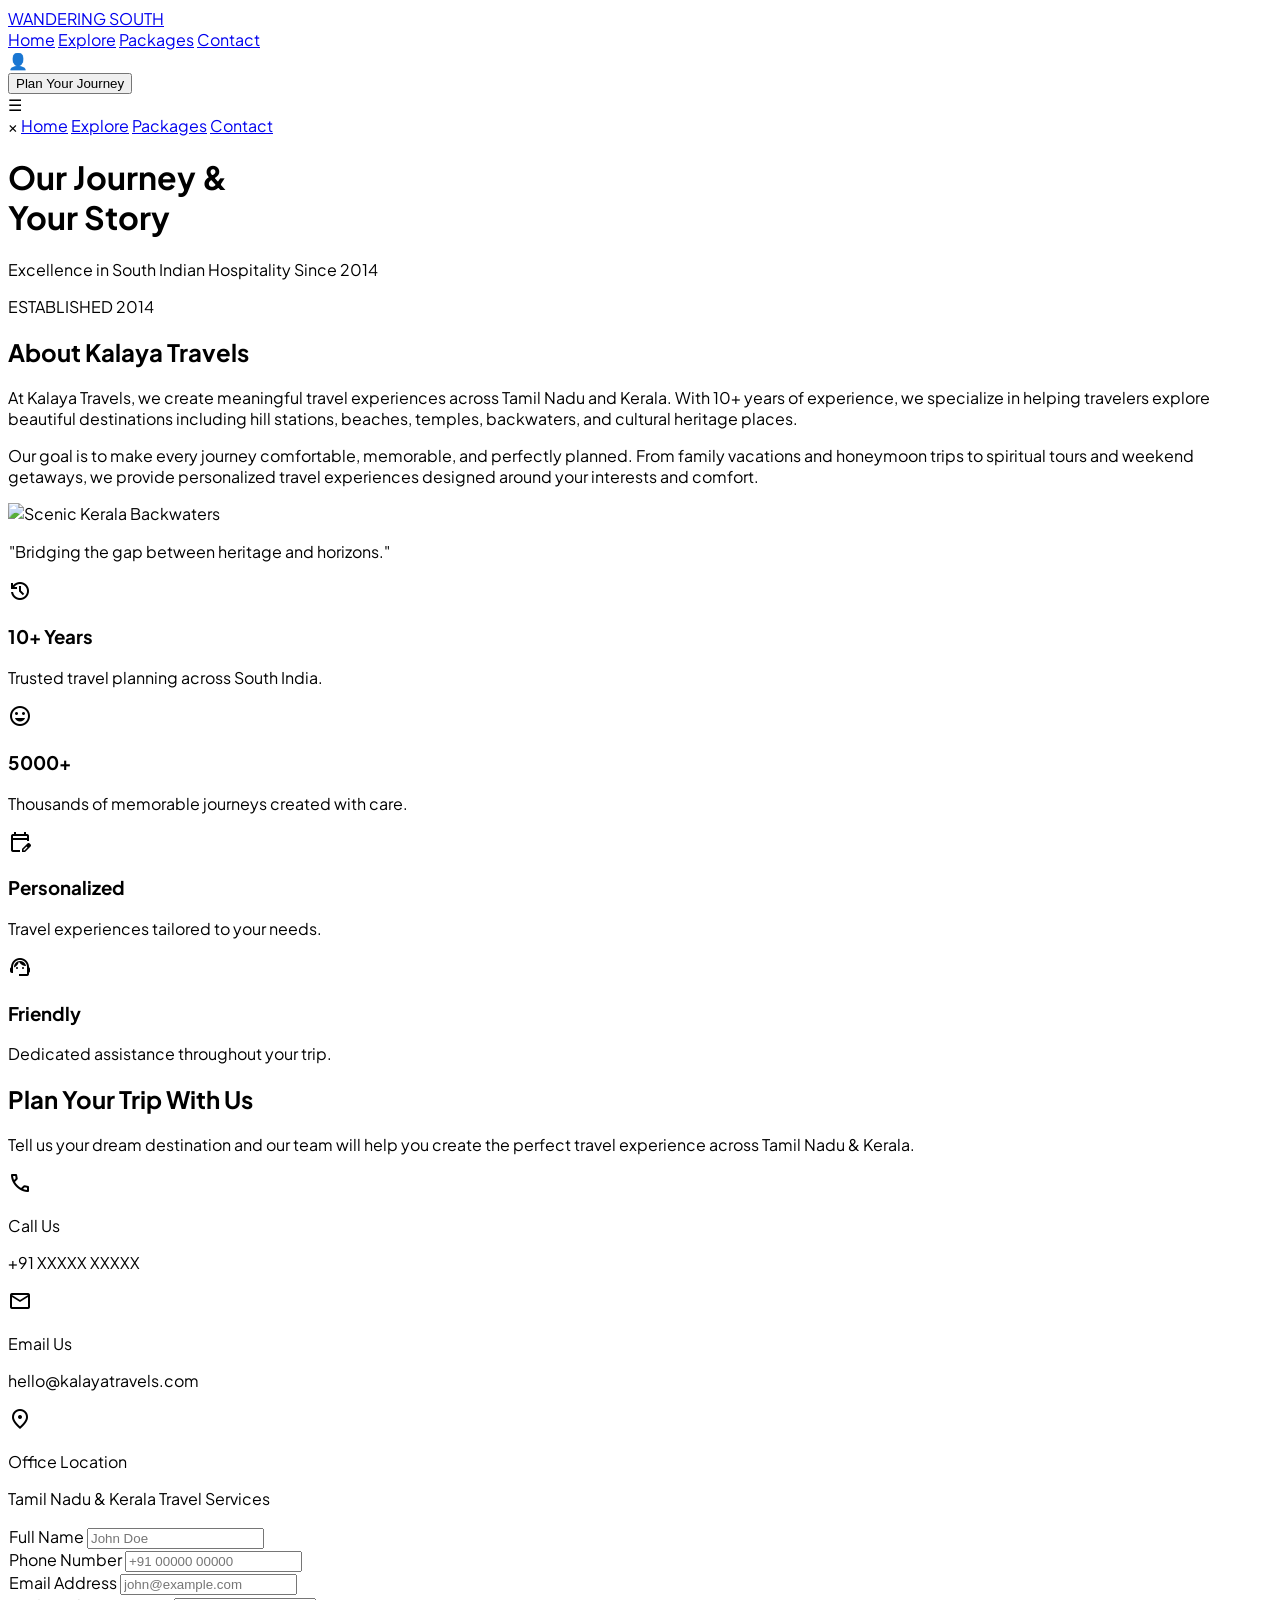
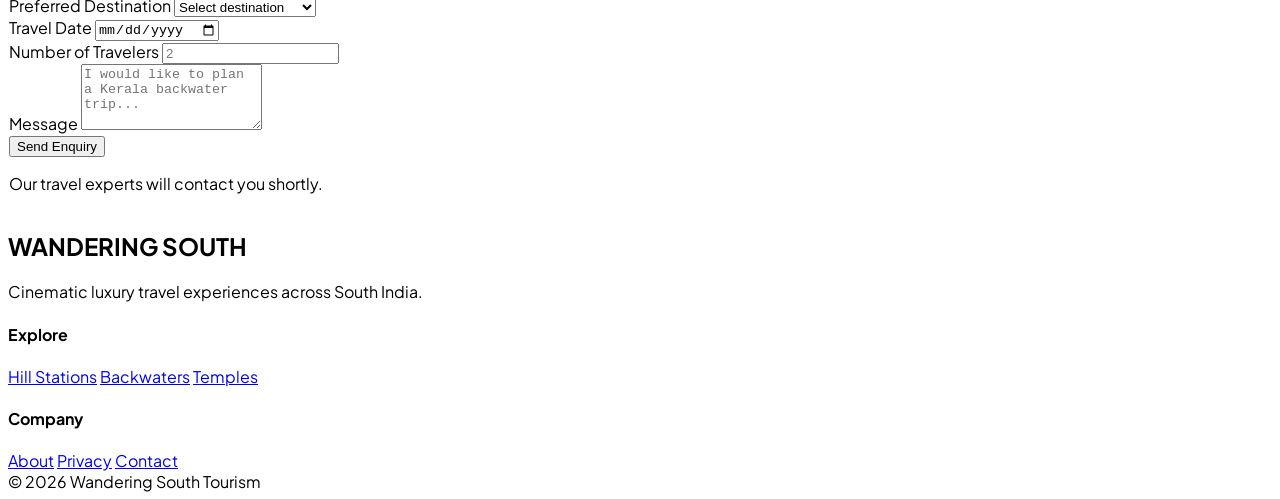
==== about.html @ c7f6c39f "contact page is added" ====
<!DOCTYPE html>
<html class="scroll-smooth" lang="en">

<head>
    <meta charset="utf-8" />
    <meta content="width=device-width, initial-scale=1.0" name="viewport" />
    <title>About & Contact | Kalaya Travels - South India Experts</title>

    <script src="https://cdn.tailwindcss.com?plugins=forms,container-queries"></script>
    <link href="https://fonts.googleapis.com/css2?family=Plus+Jakarta+Sans:wght@400;600;700;800&display=swap"
        rel="stylesheet" />
    <link href="https://fonts.googleapis.com/css2?family=Material+Symbols+Outlined:wght,FILL@100..700,0..1&display=swap"
        rel="stylesheet" />

    <script>
        tailwind.config = {
            theme: {
                extend: {
                    colors: {
                        primary: "#003527",
                        "primary-dark": "#064e3b",
                        "primary-light": "#b0f0d6",
                        surface: "#f9f9f8",
                        "surface-alt": "#f4f4f3"
                    }
                }
            }
        }
    </script>

    <style>
        body {
            font-family: 'Plus Jakarta Sans', sans-serif;
        }

        .glass-card {
            background: rgba(255, 255, 255, 0.75);
            backdrop-filter: blur(16px);
            border: 1px solid rgba(255, 255, 255, 0.5);
        }

        .scrim-dark {
            background: linear-gradient(to bottom, rgba(0, 0, 0, 0.4), rgba(0, 53, 39, 0.7));
        }
    </style>
</head>

<body class="bg-surface text-gray-900 overflow-x-hidden">

    <nav class="w-full px-[6%] py-[22px] flex justify-between items-center sticky top-0 bg-[#f6f2ed] z-50 border-b border-black/5"
        id="main-nav">
        <a href="index.html" class="font-serif text-[2.2rem] leading-none text-[#0f5b4f] font-bold">WANDERING SOUTH</a>

        <div class="hidden md:flex gap-[35px] items-center" id="navLinks">
            <a href="index.html"
                class="text-[#222] text-[15px] font-medium hover:text-[#0f5b4f] transition-colors">Home</a>
            <a href="explore.html"
                class="text-[#222] text-[15px] font-medium hover:text-[#0f5b4f] transition-colors">Explore</a>
            <a href="package.html"
                class="text-[#222] text-[15px] font-medium hover:text-[#0f5b4f] transition-colors">Packages</a>
            <a href="about.html"
                class="text-[#222] text-[15px] font-medium hover:text-[#0f5b4f] transition-colors">Contact</a>
        </div>

        <div class="flex items-center gap-4">
            <div class="userProfile hidden items-center gap-2 cursor-pointer text-[#0f5b4f] font-semibold mr-4">
                <span class="text-[20px]">👤</span> <span class="userNameDisplay"></span>
            </div>

            <button
                class="hidden md:block px-6 py-[14px] rounded-xl bg-[#0f5b4f] text-white font-medium hover:bg-[#0b4239] transition-colors nav-btn">Plan
                Your Journey</button>

            <div class="md:hidden text-[30px] text-[#0f5b4f] cursor-pointer" id="menuToggle">☰</div>
        </div>

        <div class="fixed top-0 -right-full w-[280px] h-screen bg-white flex flex-col items-start pt-[80px] pl-[40px] transition-all duration-400 ease-in-out shadow-[-10px_0_30px_rgba(0,0,0,0.08)] z-[2000]"
            id="mobileNav">
            <span class="block absolute top-5 right-6 text-[40px] text-[#0f5b4f] cursor-pointer leading-none"
                id="closeBtn">&times;</span>
            <a href="index.html" class="mb-[25px] text-[18px] text-[#222] font-medium">Home</a>
            <a href="explore.html" class="mb-[25px] text-[18px] text-[#222] font-medium">Explore</a>
            <a href="package.html" class="mb-[25px] text-[18px] text-[#222] font-medium">Packages</a>
            <a href="about.html" class="mb-[25px] text-[18px] text-[#222] font-medium">Contact</a>
        </div>
    </nav>

    <header class="relative h-[60vh] min-h-[400px] w-full flex items-center justify-center overflow-hidden">
        <div class="absolute inset-0 bg-cover bg-center"
            style="background-image: url('https://lh3.googleusercontent.com/aida/[base64]')">
        </div>
        <div class="absolute inset-0 scrim-dark"></div>

        <div class="relative z-10 text-center px-5 max-w-4xl">
            <h1 class="text-white text-5xl md:text-7xl font-extrabold leading-tight">
                Our Journey & <br /><span class="text-primary-light">Your Story</span>
            </h1>
            <p class="text-white/90 mt-4 text-lg md:text-xl">Excellence in South Indian Hospitality Since 2014</p>
        </div>
    </header>

    <section class="py-20 px-5 md:px-16 max-w-7xl mx-auto">
        <div class="grid grid-cols-1 lg:grid-cols-2 gap-20 items-center">
            <div class="space-y-8">
                <div class="inline-block bg-primary-light text-primary-dark px-4 py-1 rounded-full text-sm font-bold">
                    ESTABLISHED 2014
                </div>
                <h2 class="text-primary text-4xl md:text-5xl font-bold">About Kalaya Travels</h2>
                <div class="space-y-4 text-gray-700 text-lg leading-relaxed">
                    <p>At Kalaya Travels, we create meaningful travel experiences across Tamil Nadu and Kerala. With 10+
                        years of experience, we specialize in helping travelers explore beautiful destinations including
                        hill stations, beaches, temples, backwaters, and cultural heritage places.</p>
                    <p>Our goal is to make every journey comfortable, memorable, and perfectly planned. From family
                        vacations and honeymoon trips to spiritual tours and weekend getaways, we provide personalized
                        travel experiences designed around your interests and comfort.</p>
                </div>
            </div>
            <div class="relative">
                <img alt="Scenic Kerala Backwaters" class="w-full h-[450px] object-cover rounded-2xl shadow-xl"
                    src="https://lh3.googleusercontent.com/aida/[base64]" />
                <div class="absolute -bottom-6 -left-6 hidden md:block glass-card p-6 rounded-xl max-w-xs shadow-lg">
                    <p class="font-bold text-primary italic">"Bridging the gap between heritage and horizons."</p>
                </div>
            </div>
        </div>
    </section>

    <section class="bg-surface-alt py-20 border-y border-gray-200">
        <div class="px-5 md:px-16 max-w-7xl mx-auto">
            <div class="grid grid-cols-1 sm:grid-cols-2 lg:grid-cols-4 gap-6">

                <div class="bg-white p-6 rounded-2xl border border-gray-200 hover:shadow-md transition-shadow group">
                    <div
                        class="w-12 h-12 bg-primary-light rounded-xl flex items-center justify-center mb-4 group-hover:bg-primary transition-colors">
                        <span class="material-symbols-outlined text-primary group-hover:text-white">history</span>
                    </div>
                    <h3 class="text-2xl font-bold text-primary mb-2">10+ Years</h3>
                    <p class="text-gray-600">Trusted travel planning across South India.</p>
                </div>

                <div class="bg-white p-6 rounded-2xl border border-gray-200 hover:shadow-md transition-shadow group">
                    <div
                        class="w-12 h-12 bg-primary-light rounded-xl flex items-center justify-center mb-4 group-hover:bg-primary transition-colors">
                        <span class="material-symbols-outlined text-primary group-hover:text-white">mood</span>
                    </div>
                    <h3 class="text-2xl font-bold text-primary mb-2">5000+</h3>
                    <p class="text-gray-600">Thousands of memorable journeys created with care.</p>
                </div>

                <div class="bg-white p-6 rounded-2xl border border-gray-200 hover:shadow-md transition-shadow group">
                    <div
                        class="w-12 h-12 bg-primary-light rounded-xl flex items-center justify-center mb-4 group-hover:bg-primary transition-colors">
                        <span class="material-symbols-outlined text-primary group-hover:text-white">edit_calendar</span>
                    </div>
                    <h3 class="text-2xl font-bold text-primary mb-2">Personalized</h3>
                    <p class="text-gray-600">Travel experiences tailored to your needs.</p>
                </div>

                <div class="bg-white p-6 rounded-2xl border border-gray-200 hover:shadow-md transition-shadow group">
                    <div
                        class="w-12 h-12 bg-primary-light rounded-xl flex items-center justify-center mb-4 group-hover:bg-primary transition-colors">
                        <span class="material-symbols-outlined text-primary group-hover:text-white">support_agent</span>
                    </div>
                    <h3 class="text-2xl font-bold text-primary mb-2">Friendly</h3>
                    <p class="text-gray-600">Dedicated assistance throughout your trip.</p>
                </div>

            </div>
        </div>
    </section>


    <section class="py-20 px-5 md:px-16 max-w-7xl mx-auto">
        <div class="grid grid-cols-1 lg:grid-cols-2 gap-20">
            <div class="space-y-10">
                <h2 class="text-primary text-4xl md:text-5xl font-bold">Plan Your Trip With Us</h2>
                <p class="text-gray-700 text-lg max-w-lg">Tell us your dream destination and our team will help you
                    create the perfect travel experience across Tamil Nadu & Kerala.</p>

                <div class="space-y-6 mt-8">
                    <div class="flex items-start gap-4 group">
                        <div class="bg-primary/5 p-4 rounded-2xl group-hover:bg-primary/10 transition-colors">
                            <span class="material-symbols-outlined text-primary">call</span>
                        </div>
                        <div>
                            <p class="font-bold text-gray-900">Call Us</p>
                            <p class="text-gray-600">+91 XXXXX XXXXX</p>
                        </div>
                    </div>
                    <div class="flex items-start gap-4 group">
                        <div class="bg-primary/5 p-4 rounded-2xl group-hover:bg-primary/10 transition-colors">
                            <span class="material-symbols-outlined text-primary">mail</span>
                        </div>
                        <div>
                            <p class="font-bold text-gray-900">Email Us</p>
                            <p class="text-gray-600">hello@kalayatravels.com</p>
                        </div>
                    </div>
                    <div class="flex items-start gap-4 group">
                        <div class="bg-primary/5 p-4 rounded-2xl group-hover:bg-primary/10 transition-colors">
                            <span class="material-symbols-outlined text-primary">location_on</span>
                        </div>
                        <div>
                            <p class="font-bold text-gray-900">Office Location</p>
                            <p class="text-gray-600">Tamil Nadu & Kerala Travel Services</p>
                        </div>
                    </div>
                </div>
            </div>

            <div class="glass-card p-6 md:p-10 rounded-3xl shadow-xl">
                <form class="grid grid-cols-1 md:grid-cols-2 gap-4 enquiry-form">
                    <div class="col-span-full md:col-span-1">
                        <label class="block text-sm font-bold text-gray-700 mb-1">Full Name</label>
                        <input
                            class="w-full rounded-xl border-gray-300 bg-white px-4 py-3 focus:ring-primary focus:border-primary transition-all"
                            placeholder="John Doe" type="text" />
                    </div>
                    <div class="col-span-full md:col-span-1">
                        <label class="block text-sm font-bold text-gray-700 mb-1">Phone Number</label>
                        <input
                            class="w-full rounded-xl border-gray-300 bg-white px-4 py-3 focus:ring-primary focus:border-primary transition-all"
                            placeholder="+91 00000 00000" type="tel" />
                    </div>
                    <div class="col-span-full">
                        <label class="block text-sm font-bold text-gray-700 mb-1">Email Address</label>
                        <input
                            class="w-full rounded-xl border-gray-300 bg-white px-4 py-3 focus:ring-primary focus:border-primary transition-all"
                            placeholder="john@example.com" type="email" />
                    </div>
                    <div class="col-span-full md:col-span-1">
                        <label class="block text-sm font-bold text-gray-700 mb-1">Preferred Destination</label>
                        <select
                            class="w-full rounded-xl border-gray-300 bg-white px-4 py-3 focus:ring-primary focus:border-primary transition-all">
                            <option value="">Select destination</option>
                            <option value="kerala">Kerala Backwaters</option>
                            <option value="munnar">Munnar Hill Station</option>
                            <option value="temples">Tamil Nadu Temples</option>
                            <option value="kanyakumari">Kanyakumari Beach</option>
                        </select>
                    </div>
                    <div class="col-span-full md:col-span-1">
                        <label class="block text-sm font-bold text-gray-700 mb-1">Travel Date</label>
                        <input
                            class="w-full rounded-xl border-gray-300 bg-white px-4 py-3 focus:ring-primary focus:border-primary transition-all"
                            type="date" />
                    </div>
                    <div class="col-span-full">
                        <label class="block text-sm font-bold text-gray-700 mb-1">Number of Travelers</label>
                        <input
                            class="w-full rounded-xl border-gray-300 bg-white px-4 py-3 focus:ring-primary focus:border-primary transition-all"
                            min="1" placeholder="2" type="number" />
                    </div>
                    <div class="col-span-full">
                        <label class="block text-sm font-bold text-gray-700 mb-1">Message</label>
                        <textarea
                            class="w-full rounded-xl border-gray-300 bg-white px-4 py-3 focus:ring-primary focus:border-primary transition-all"
                            placeholder="I would like to plan a Kerala backwater trip..." rows="4"></textarea>
                    </div>
                    <div class="col-span-full pt-2">
                        <button
                            class="w-full bg-primary text-white py-4 rounded-xl font-bold hover:bg-primary-dark transition-all shadow-lg active:scale-[0.98]">
                            Send Enquiry
                        </button>
                        <p class="text-center text-xs text-gray-500 mt-4">Our travel experts will contact you shortly.
                        </p>
                    </div>
                </form>
            </div>
        </div>
    </section>

    <footer class="bg-[#efe9e2] pt-[90px] pb-[30px] px-[6%]">
        <div class="max-w-[1450px] mx-auto grid grid-cols-1 md:grid-cols-2 lg:grid-cols-4 gap-[50px]">
            <div>
                <h2 class="font-serif text-[1.2rem] text-[#0f5b4f] font-bold mb-[20px]">WANDERING SOUTH</h2>
                <p class="mt-[20px] leading-[1.8] text-[#444]">Cinematic luxury travel experiences across South India.
                </p>
            </div>
            <div>
                <h4 class="font-serif text-[1.2rem] text-[#0f5b4f] mb-[20px]">Explore</h4>
                <a href="package.html#hill-stations" class="block text-[#444] mb-[14px] hover:text-[#0f5b4f]">Hill
                    Stations</a>
                <a href="package.html#backwaters"
                    class="block text-[#444] mb-[14px] hover:text-[#0f5b4f]">Backwaters</a>
                <a href="package.html#temples" class="block text-[#444] mb-[14px] hover:text-[#0f5b4f]">Temples</a>
            </div>
            <div>
                <h4 class="font-serif text-[1.2rem] text-[#0f5b4f] mb-[20px]">Company</h4>
                <a href="about.html" class="block text-[#444] mb-[14px] hover:text-[#0f5b4f]">About</a>
                <a href="#" class="block text-[#444] mb-[14px] hover:text-[#0f5b4f]">Privacy</a>
                <a href="about.html" class="block text-[#444] mb-[14px] hover:text-[#0f5b4f]">Contact</a>
            </div>
        </div>
        <div class="text-center mt-[60px] pt-[25px] border-t border-black/10 text-[#666]">
            &copy; 2026 Wandering South Tourism
        </div>
    </footer>

    <script src="script.js"></script>
</body>

</html>
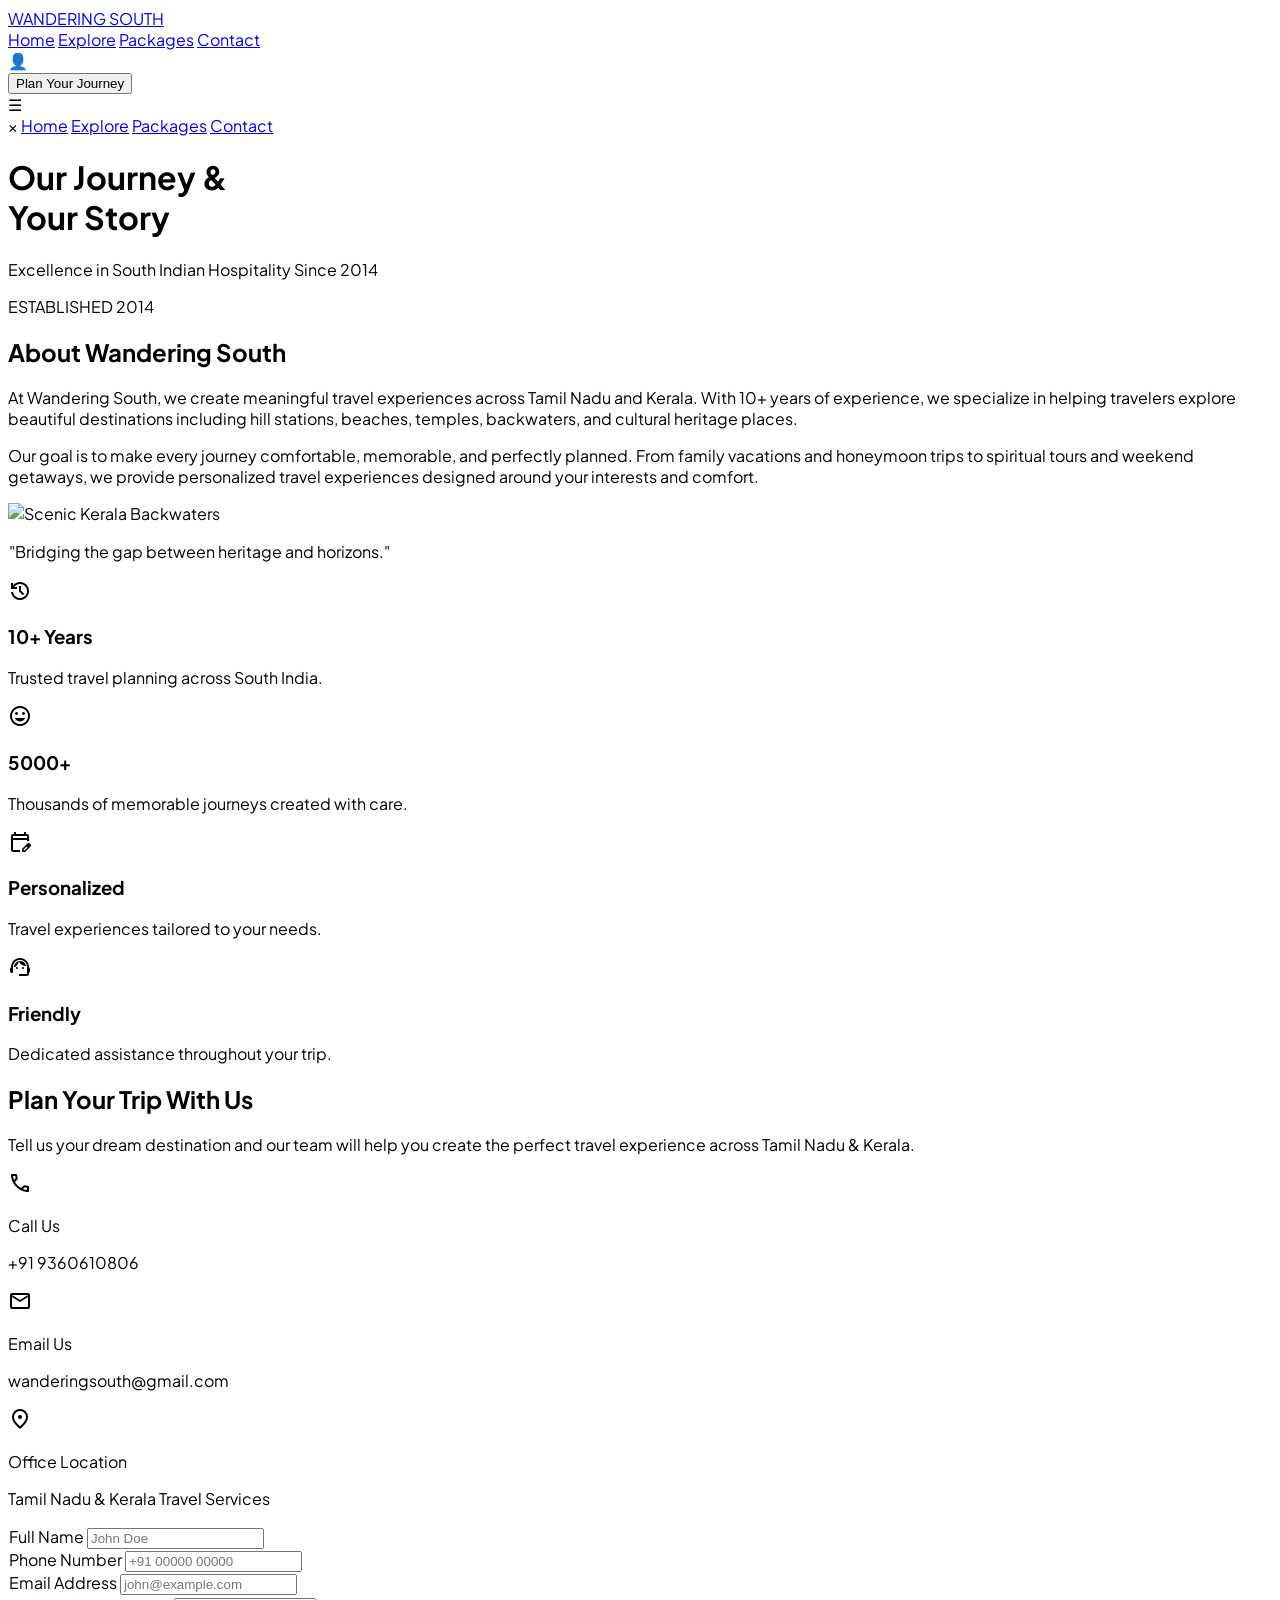
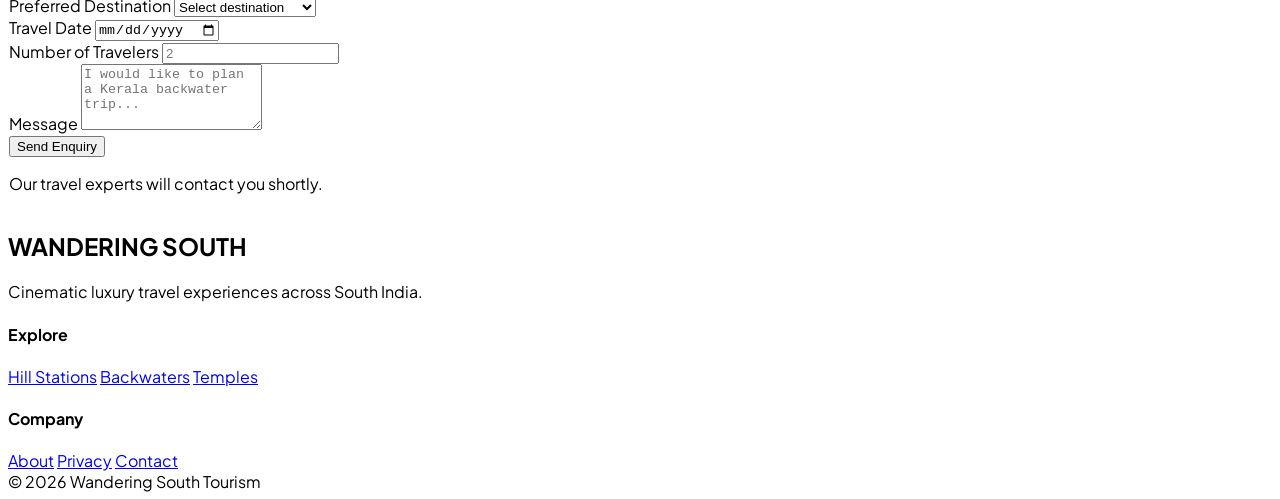
==== commit e8c8dee8: "updated title" ====
--- a/about.html
+++ b/about.html
@@ -4,7 +4,7 @@
 <head>
     <meta charset="utf-8" />
     <meta content="width=device-width, initial-scale=1.0" name="viewport" />
-    <title>About & Contact | Kalaya Travels - South India Experts</title>
+    <title>About wandering south </title>
 
     <script src="https://cdn.tailwindcss.com?plugins=forms,container-queries"></script>
     <link href="https://fonts.googleapis.com/css2?family=Plus+Jakarta+Sans:wght@400;600;700;800&display=swap"
@@ -105,9 +105,9 @@
                 <div class="inline-block bg-primary-light text-primary-dark px-4 py-1 rounded-full text-sm font-bold">
                     ESTABLISHED 2014
                 </div>
-                <h2 class="text-primary text-4xl md:text-5xl font-bold">About Kalaya Travels</h2>
+                <h2 class="text-primary text-4xl md:text-5xl font-bold">About Wandering South</h2>
                 <div class="space-y-4 text-gray-700 text-lg leading-relaxed">
-                    <p>At Kalaya Travels, we create meaningful travel experiences across Tamil Nadu and Kerala. With 10+
+                    <p>At  Wandering South, we create meaningful travel experiences across Tamil Nadu and Kerala. With 10+
                         years of experience, we specialize in helping travelers explore beautiful destinations including
                         hill stations, beaches, temples, backwaters, and cultural heritage places.</p>
                     <p>Our goal is to make every journey comfortable, memorable, and perfectly planned. From family
@@ -184,7 +184,7 @@
                         </div>
                         <div>
                             <p class="font-bold text-gray-900">Call Us</p>
-                            <p class="text-gray-600">+91 XXXXX XXXXX</p>
+                            <p class="text-gray-600">+91 9360610806</p>
                         </div>
                     </div>
                     <div class="flex items-start gap-4 group">
@@ -193,7 +193,7 @@
                         </div>
                         <div>
                             <p class="font-bold text-gray-900">Email Us</p>
-                            <p class="text-gray-600">hello@kalayatravels.com</p>
+                            <p class="text-gray-600">wanderingsouth@gmail.com</p>
                         </div>
                     </div>
                     <div class="flex items-start gap-4 group">
